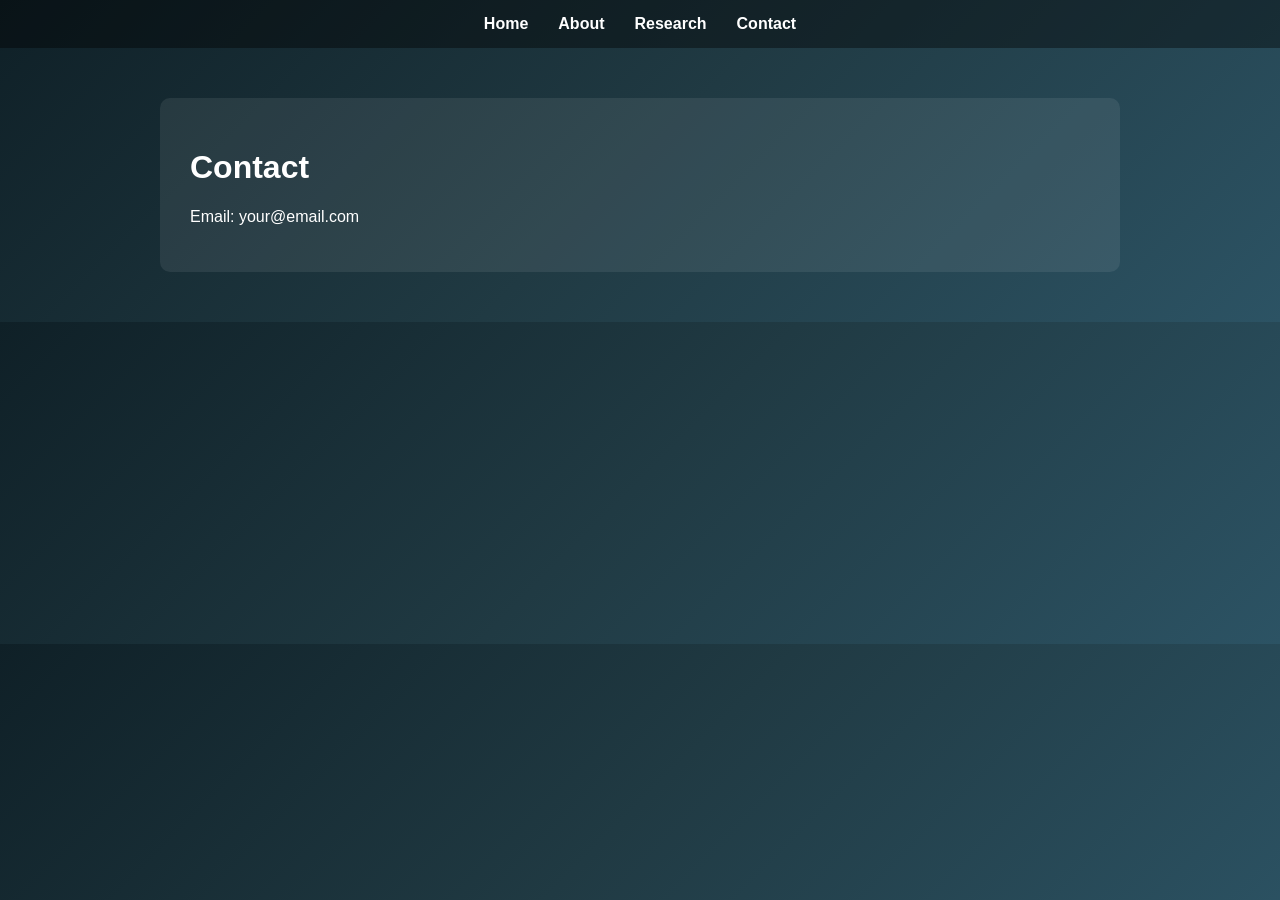
==== contact.html @ e947a483 "multi-page site" ====
<!DOCTYPE html>
<html>
<head>
  <title>Contact</title>
  <link rel="stylesheet" href="style.css">
</head>
<body>

<div class="navbar">
  <a href="index.html">Home</a>
  <a href="about.html">About</a>
  <a href="research.html">Research</a>
  <a href="contact.html">Contact</a>
</div>

<div class="container">
  <h1>Contact</h1>
  <p>Email: your@email.com</p>
</div>

</body>
</html>
---- style.css ----
body {
  margin: 0;
  font-family: Arial, sans-serif;
  background: linear-gradient(135deg, #0f2027, #203a43, #2c5364);
  color: white;
}

.navbar {
  display: flex;
  justify-content: center;
  gap: 30px;
  padding: 15px;
  background: rgba(0,0,0,0.4);
}

.navbar a {
  color: white;
  text-decoration: none;
  font-weight: bold;
}

.container {
  max-width: 900px;
  margin: 50px auto;
  padding: 30px;
  background: rgba(255,255,255,0.08);
  border-radius: 10px;
}
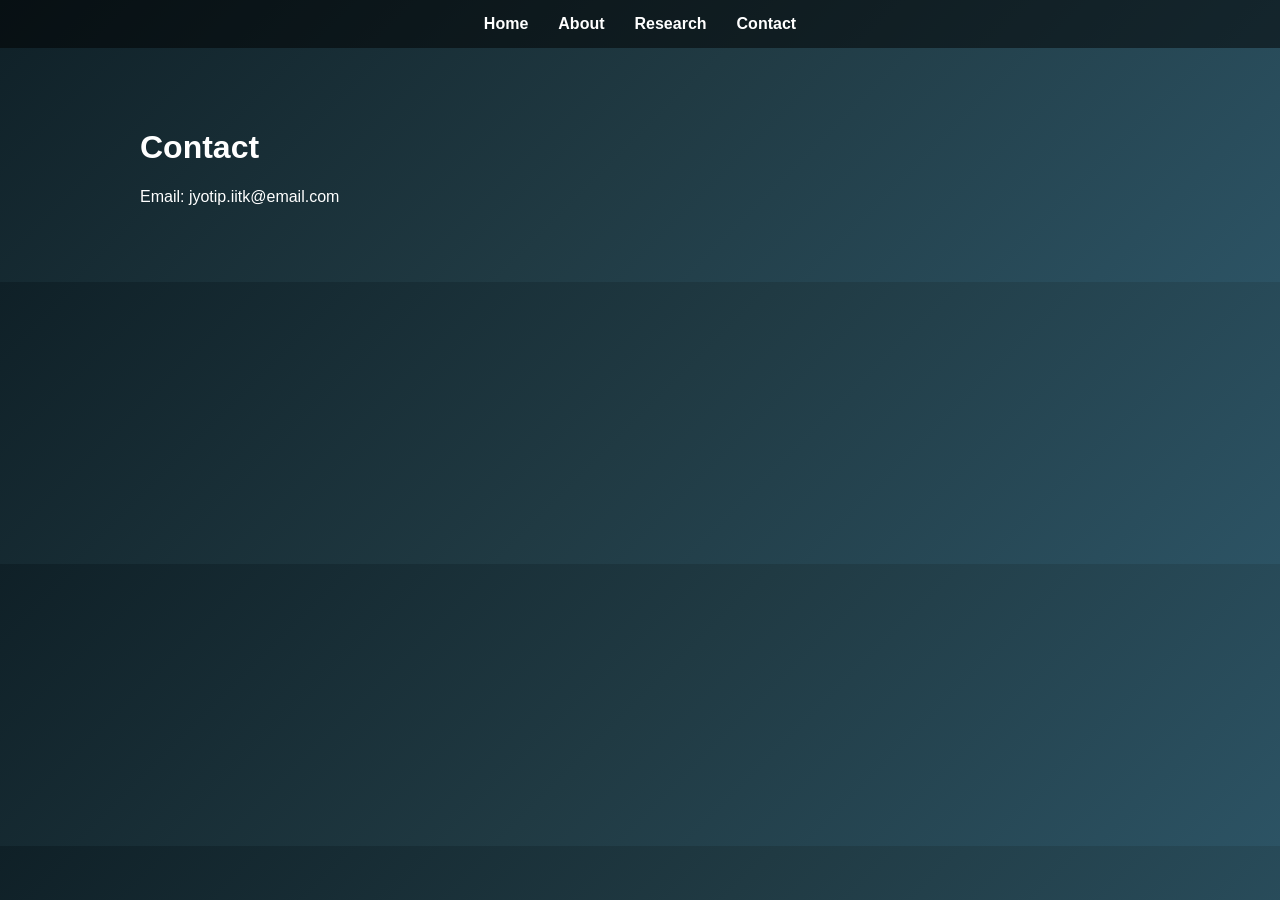
==== commit 583d4bbc: "added hero projects cv" ====
--- a/contact.html
+++ b/contact.html
@@ -15,7 +15,7 @@
 
 <div class="container">
   <h1>Contact</h1>
-  <p>Email: your@email.com</p>
+  <p>Email: jyotip.iitk@email.com</p>
 </div>
 
 </body>
--- a/style.css
+++ b/style.css
@@ -10,7 +10,7 @@
   justify-content: center;
   gap: 30px;
   padding: 15px;
-  background: rgba(0,0,0,0.4);
+  background: rgba(0,0,0,0.5);
 }
 
 .navbar a {
@@ -19,10 +19,57 @@
   font-weight: bold;
 }
 
+.hero {
+  text-align: center;
+  padding: 80px 20px;
+}
+
+.hero h1 {
+  font-size: 3em;
+  margin-bottom: 10px;
+}
+
+.hero p {
+  font-size: 1.2em;
+  color: #cccccc;
+}
+
+.btn {
+  display: inline-block;
+  margin-top: 20px;
+  padding: 10px 20px;
+  background: #00ffd5;
+  color: black;
+  text-decoration: none;
+  border-radius: 6px;
+  font-weight: bold;
+}
+
 .container {
-  max-width: 900px;
-  margin: 50px auto;
-  padding: 30px;
+  max-width: 1000px;
+  margin: 40px auto;
+  padding: 20px;
+}
+
+.projects {
+  display: grid;
+  grid-template-columns: repeat(auto-fit, minmax(250px, 1fr));
+  gap: 20px;
+}
+
+.card {
   background: rgba(255,255,255,0.08);
+  padding: 20px;
   border-radius: 10px;
+  transition: 0.3s;
+}
+
+.card:hover {
+  transform: translateY(-5px);
+}
+
+.footer {
+  text-align: center;
+  padding: 20px;
+  color: #aaa;
 }
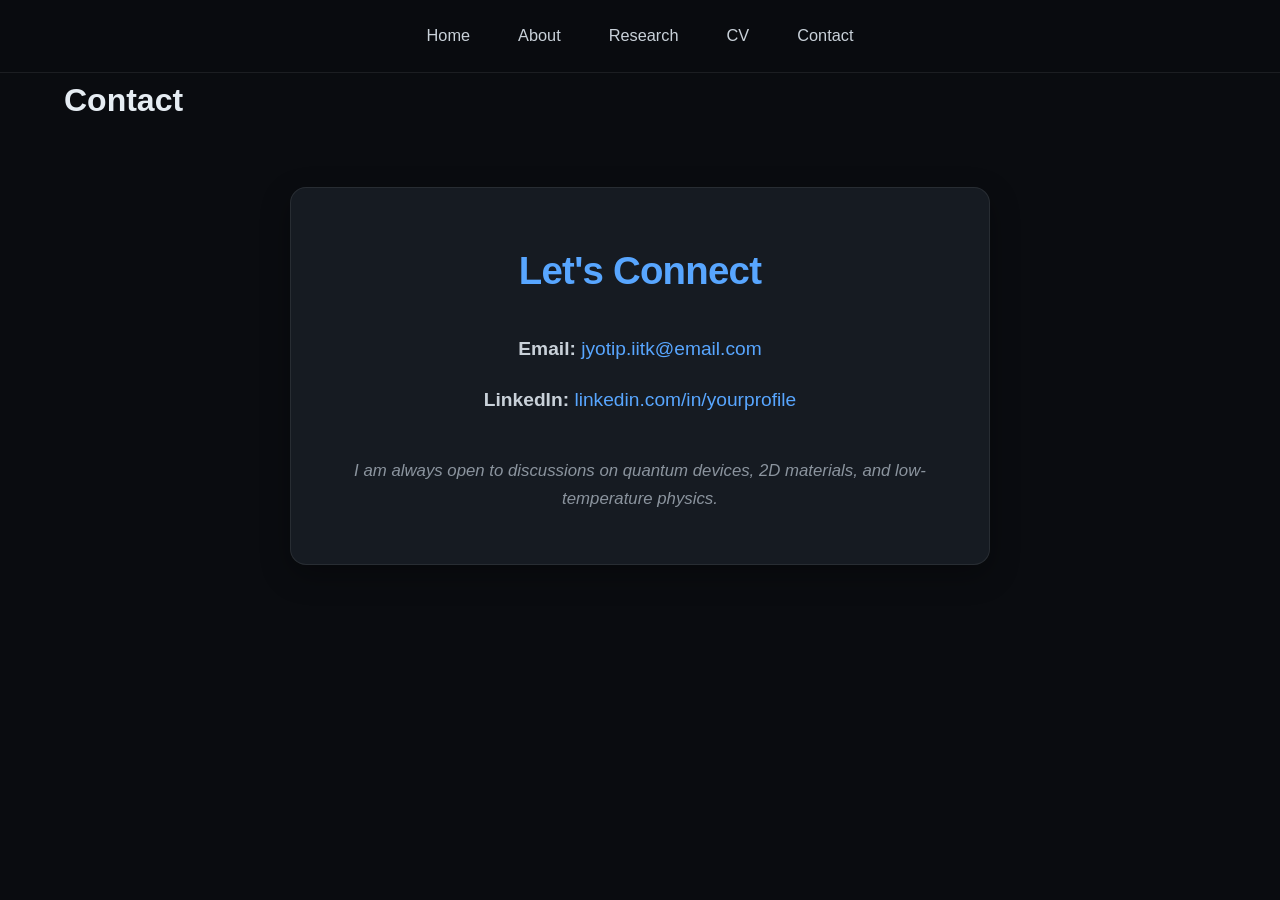
==== commit 1da4eccd: "added hero projects cv" ====
--- a/contact.html
+++ b/contact.html
@@ -1,7 +1,9 @@
 <!DOCTYPE html>
-<html>
+<html lang="en">
 <head>
-  <title>Contact</title>
+  <meta charset="UTF-8">
+  <meta name="viewport" content="width=device-width, initial-scale=1.0">
+  <title>Contact - Jyoti Prasad Pegu</title>
   <link rel="stylesheet" href="style.css">
 </head>
 <body>
@@ -10,12 +12,30 @@
   <a href="index.html">Home</a>
   <a href="about.html">About</a>
   <a href="research.html">Research</a>
+  <a href="cv.html">CV</a>
   <a href="contact.html">Contact</a>
 </div>
 
 <div class="container">
   <h1>Contact</h1>
-  <p>Email: jyotip.iitk@email.com</p>
+  
+  <div class="contact-content">
+    <div class="contact-card">
+      <h2>Let's Connect</h2>
+      
+      <div class="contact-info">
+        <p><strong>Email:</strong> <a href="mailto:jyotip.iitk@email.com">jyotip.iitk@email.com</a></p>
+        
+        <p><strong>LinkedIn:</strong> 
+          <a href="https://www.linkedin.com/in/jyotippegu/" target="_blank" rel="noopener">
+            linkedin.com/in/yourprofile
+          </a>
+        </p>
+      </div>
+      
+      <p class="note">I am always open to discussions on quantum devices, 2D materials, and low-temperature physics.</p>
+    </div>
+  </div>
 </div>
 
 </body>
--- a/style.css
+++ b/style.css
@@ -1,75 +1,253 @@
+/* Reset & Base */
+* {
+  margin: 0;
+  padding: 0;
+  box-sizing: border-box;
+}
+
 body {
-  margin: 0;
-  font-family: Arial, sans-serif;
-  background: linear-gradient(135deg, #0f2027, #203a43, #2c5364);
-  color: white;
-}
-
+  font-family: -apple-system, BlinkMacSystemFont, "Segoe UI", Roboto, "Helvetica Neue", Arial, sans-serif;
+  background: #0a0c10;
+  color: #e6edf3;
+  line-height: 1.7;
+  font-size: 16px;
+}
+
+/* Navbar */
 .navbar {
+  position: sticky;
+  top: 0;
   display: flex;
   justify-content: center;
-  gap: 30px;
-  padding: 15px;
-  background: rgba(0,0,0,0.5);
+  gap: 48px;
+  padding: 22px 0;
+  background: rgba(10, 12, 16, 0.85);
+  backdrop-filter: blur(16px);
+  border-bottom: 1px solid rgba(255, 255, 255, 0.08);
+  z-index: 1000;
 }
 
 .navbar a {
-  color: white;
+  color: #c9d1d9;
   text-decoration: none;
-  font-weight: bold;
-}
-
+  font-weight: 500;
+  font-size: 1.02rem;
+  position: relative;
+  transition: color 0.3s ease;
+}
+
+.navbar a::after {
+  content: "";
+  position: absolute;
+  left: 0;
+  bottom: -6px;
+  width: 0;
+  height: 2px;
+  background: linear-gradient(to right, #58a6ff, #1f6feb);
+  transition: width 0.4s cubic-bezier(0.4, 0, 0.2, 1);
+}
+
+.navbar a:hover {
+  color: #ffffff;
+}
+
+.navbar a:hover::after {
+  width: 100%;
+}
+
+/* Hero Section */
 .hero {
   text-align: center;
-  padding: 80px 20px;
+  padding: 140px 20px 100px;
+  max-width: 1100px;
+  margin: 0 auto;
 }
 
 .hero h1 {
-  font-size: 3em;
-  margin-bottom: 10px;
+  font-size: 3.8rem;
+  font-weight: 700;
+  letter-spacing: -0.03em;
+  margin-bottom: 16px;
+  background: linear-gradient(90deg, #e6edf3, #a3bffa);
+  -webkit-background-clip: text;
+  -webkit-text-fill-color: transparent;
 }
 
 .hero p {
-  font-size: 1.2em;
-  color: #cccccc;
-}
-
+  font-size: 1.35rem;
+  color: #8b949e;
+  max-width: 720px;
+  margin: 0 auto;
+  font-weight: 400;
+}
+
+/* Button */
 .btn {
   display: inline-block;
-  margin-top: 20px;
-  padding: 10px 20px;
-  background: #00ffd5;
-  color: black;
+  margin-top: 32px;
+  padding: 14px 32px;
+  background: #238636;
+  color: white;
+  border-radius: 8px;
   text-decoration: none;
-  border-radius: 6px;
-  font-weight: bold;
-}
-
+  font-weight: 600;
+  font-size: 1.05rem;
+  transition: all 0.3s cubic-bezier(0.4, 0, 0.2, 1);
+  box-shadow: 0 4px 15px rgba(35, 134, 54, 0.3);
+}
+
+.btn:hover {
+  background: #2ea043;
+  transform: translateY(-3px);
+  box-shadow: 0 8px 25px rgba(35, 134, 54, 0.4);
+}
+
+/* Container */
 .container {
-  max-width: 1000px;
-  margin: 40px auto;
-  padding: 20px;
-}
-
+  max-width: 1200px;
+  margin: 0 auto;
+  padding: 0 24px;
+}
+
+/* Section Titles */
+h2 {
+  font-size: 2.2rem;
+  font-weight: 700;
+  margin-bottom: 32px;
+  color: #e6edf3;
+  letter-spacing: -0.02em;
+}
+
+/* Projects Grid */
 .projects {
   display: grid;
-  grid-template-columns: repeat(auto-fit, minmax(250px, 1fr));
-  gap: 20px;
-}
-
+  grid-template-columns: repeat(auto-fit, minmax(320px, 1fr));
+  gap: 28px;
+}
+
+/* Cards */
 .card {
-  background: rgba(255,255,255,0.08);
-  padding: 20px;
-  border-radius: 10px;
-  transition: 0.3s;
+  background: #161b22;
+  border: 1px solid rgba(255, 255, 255, 0.06);
+  border-radius: 16px;
+  padding: 28px;
+  transition: all 0.4s cubic-bezier(0.4, 0.0, 0.2, 1);
+  height: 100%;
 }
 
 .card:hover {
-  transform: translateY(-5px);
-}
-
+  transform: translateY(-8px);
+  border-color: rgba(88, 166, 255, 0.3);
+  box-shadow: 0 20px 40px rgba(0, 0, 0, 0.3);
+}
+
+/* Footer */
 .footer {
   text-align: center;
-  padding: 20px;
-  color: #aaa;
+  padding: 60px 20px 40px;
+  color: #6e7681;
+  font-size: 0.95rem;
+  border-top: 1px solid rgba(255, 255, 255, 0.06);
+  margin-top: 80px;
+}
+
+/* Hero Layout with Photo */
+.hero {
+  padding: 120px 20px 100px;
+  text-align: center;
+}
+
+.hero-content {
+  display: flex;
+  align-items: center;
+  justify-content: center;
+  gap: 50px;
+  max-width: 1100px;
+  margin: 0 auto;
+  flex-wrap: wrap;
+}
+
+.profile-pic {
+  width: 220px;
+  height: 220px;
+  border-radius: 50%;
+  object-fit: cover;
+  border: 6px solid rgba(88, 166, 255, 0.2);
+  box-shadow: 0 10px 30px rgba(0, 0, 0, 0.5);
+  flex-shrink: 0;
+}
+
+.hero-text {
+  text-align: left;
+  max-width: 500px;
+}
+
+.hero-text h1 {
+  font-size: 3.6rem;
+  font-weight: 700;
+  margin-bottom: 8px;
+  background: linear-gradient(90deg, #e6edf3, #a3bffa);
+  -webkit-background-clip: text;
+  -webkit-text-fill-color: transparent;
+}
+
+.hero-text p {
+  font-size: 1.35rem;
+  color: #8b949e;
+  margin-bottom: 24px;
+}
+
+/* Responsive */
+@media (max-width: 768px) {
+  .hero-content {
+    flex-direction: column;
+    text-align: center;
+  }
+  .hero-text {
+    text-align: center;
+  }
+}
+
+/* Contact Page Styles */
+.contact-content {
+  max-width: 700px;
+  margin: 60px auto;
+  text-align: center;
+}
+
+.contact-card {
+  background: #161b22;
+  border: 1px solid rgba(255, 255, 255, 0.08);
+  border-radius: 16px;
+  padding: 50px 40px;
+  box-shadow: 0 10px 30px rgba(0, 0, 0, 0.3);
+}
+
+.contact-card h2 {
+  font-size: 2.4rem;
+  margin-bottom: 30px;
+  color: #58a6ff;
+}
+
+.contact-info p {
+  font-size: 1.2rem;
+  margin: 18px 0;
+  color: #c9d1d9;
+}
+
+.contact-info a {
+  color: #58a6ff;
+  text-decoration: none;
+  transition: color 0.3s;
+}
+
+.contact-info a:hover {
+  color: #a3d0ff;
+}
+
+.note {
+  margin-top: 40px;
+  color: #8b949e;
+  font-style: italic;
+  font-size: 1.05rem;
 }
